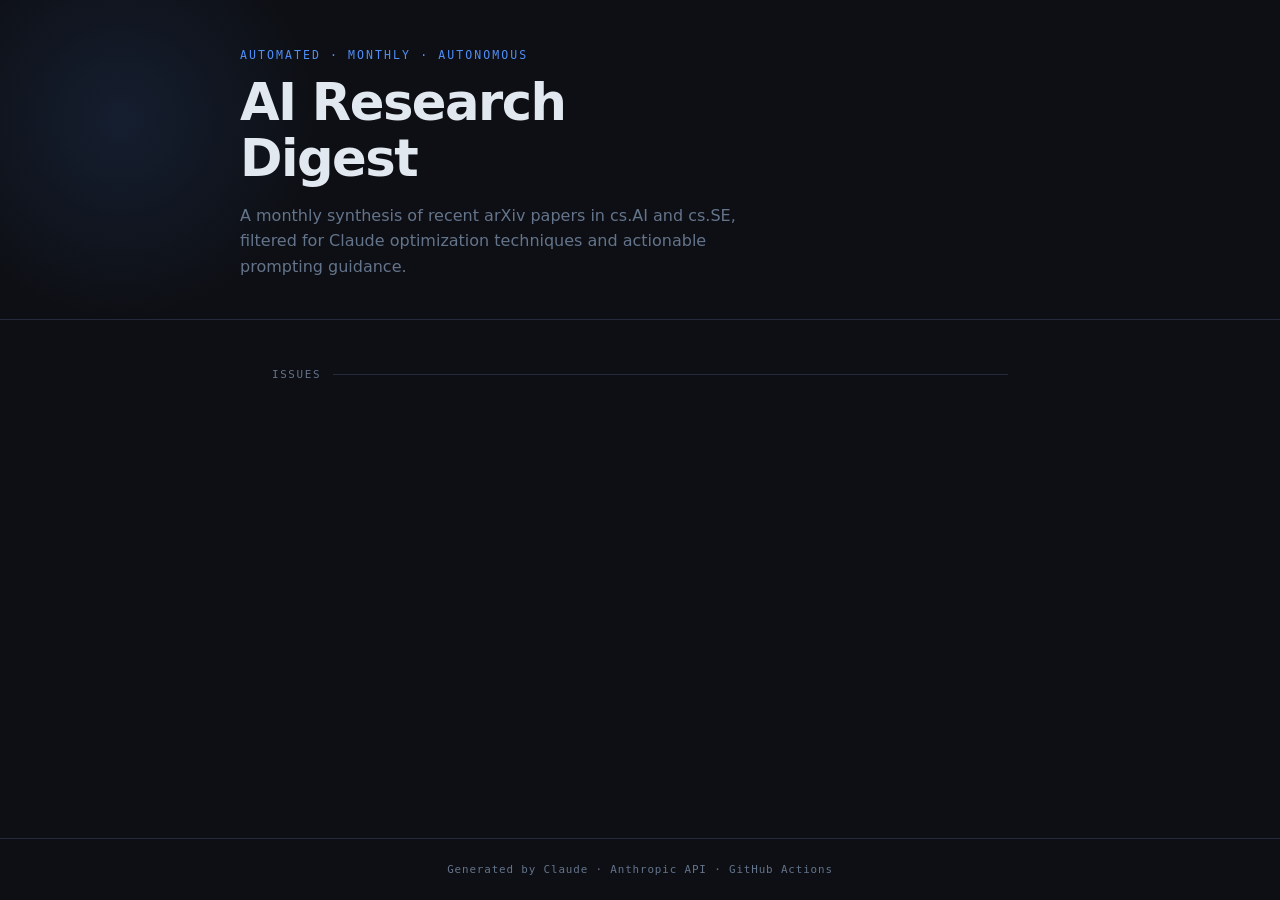
==== docs/index.html @ 98d7a3fe "replace weekly with monthly" ====
<!DOCTYPE html>
<html lang="en">
<head>
  <meta charset="UTF-8" />
  <meta name="viewport" content="width=device-width, initial-scale=1.0" />
  <title>AI Research Digest</title>
  <style>
    :root {
      --bg: #0d0f14;
      --surface: #161a24;
      --border: #252a3a;
      --accent: #4f8ef7;
      --accent2: #a78bfa;
      --text: #e2e8f0;
      --muted: #64748b;
      --font-mono: 'JetBrains Mono', 'Fira Code', monospace;
      --font-sans: 'DM Sans', system-ui, sans-serif;
    }

    @import url('https://fonts.googleapis.com/css2?family=DM+Sans:wght@300;400;500;600&family=JetBrains+Mono:wght@400;600&display=swap');

    *, *::before, *::after { box-sizing: border-box; margin: 0; padding: 0; }

    body {
      background: var(--bg);
      color: var(--text);
      font-family: var(--font-sans);
      min-height: 100vh;
      display: flex;
      flex-direction: column;
    }

    header {
      border-bottom: 1px solid var(--border);
      padding: 3rem 2rem 2.5rem;
      position: relative;
      overflow: hidden;
    }

    header::before {
      content: '';
      position: absolute;
      top: -80px; left: -80px;
      width: 400px; height: 400px;
      background: radial-gradient(circle, rgba(79,142,247,0.12) 0%, transparent 70%);
      pointer-events: none;
    }

    .header-inner {
      max-width: 800px;
      margin: 0 auto;
      position: relative;
    }

    .kicker {
      font-family: var(--font-mono);
      font-size: 0.72rem;
      letter-spacing: 0.18em;
      text-transform: uppercase;
      color: var(--accent);
      margin-bottom: 0.75rem;
    }

    h1 {
      font-size: clamp(2rem, 5vw, 3.2rem);
      font-weight: 600;
      letter-spacing: -0.03em;
      line-height: 1.1;
      background: linear-gradient(135deg, var(--text) 40%, var(--accent2));
      -webkit-background-clip: text;
      -webkit-text-fill-color: transparent;
      background-clip: text;
    }

    .subtitle {
      margin-top: 1rem;
      color: var(--muted);
      font-size: 1rem;
      font-weight: 300;
      max-width: 540px;
      line-height: 1.6;
    }

    main {
      flex: 1;
      max-width: 800px;
      width: 100%;
      margin: 0 auto;
      padding: 3rem 2rem;
    }

    .section-label {
      font-family: var(--font-mono);
      font-size: 0.68rem;
      letter-spacing: 0.15em;
      text-transform: uppercase;
      color: var(--muted);
      margin-bottom: 1.5rem;
      display: flex;
      align-items: center;
      gap: 0.75rem;
    }

    .section-label::after {
      content: '';
      flex: 1;
      height: 1px;
      background: var(--border);
    }

    ul.digest-list {
      list-style: none;
      display: flex;
      flex-direction: column;
      gap: 0.5rem;
    }

    .digest-list li {
      border: 1px solid var(--border);
      border-radius: 6px;
      transition: border-color 0.15s, background 0.15s;
    }

    .digest-list li:hover {
      border-color: var(--accent);
      background: rgba(79,142,247,0.04);
    }

    a.digest-link {
      display: flex;
      align-items: center;
      justify-content: space-between;
      padding: 0.9rem 1.1rem;
      color: var(--text);
      text-decoration: none;
      font-size: 0.9rem;
      font-family: var(--font-mono);
    }

    a.digest-link::after {
      content: '→';
      color: var(--muted);
      transition: color 0.15s, transform 0.15s;
    }

    .digest-list li:hover a.digest-link::after {
      color: var(--accent);
      transform: translateX(3px);
    }

    .empty-state {
      text-align: center;
      color: var(--muted);
      font-size: 0.9rem;
      padding: 4rem 0;
      border: 1px dashed var(--border);
      border-radius: 8px;
    }

    footer {
      border-top: 1px solid var(--border);
      padding: 1.5rem 2rem;
      text-align: center;
      font-family: var(--font-mono);
      font-size: 0.68rem;
      color: var(--muted);
      letter-spacing: 0.08em;
    }
  </style>
</head>
<body>
  <header>
    <div class="header-inner">
      <div class="kicker">Automated · Monthly · Autonomous</div>
      <h1>AI Research<br>Digest</h1>
      <p class="subtitle">
        A monthly synthesis of recent arXiv papers in cs.AI and cs.SE,
        filtered for Claude optimization techniques and actionable prompting guidance.
      </p>
    </div>
  </header>

  <main>
    <div class="section-label">Issues</div>

    <ul class="digest-list">
      <!-- DIGESTS -->
      <!-- New digest entries are injected above this line by digest.py -->
    </ul>

    <noscript>
      <div class="empty-state">No digests yet — the first one runs Monday.</div>
    </noscript>
  </main>

  <footer>Generated by Claude · Anthropic API · GitHub Actions</footer>
</body>
</html>
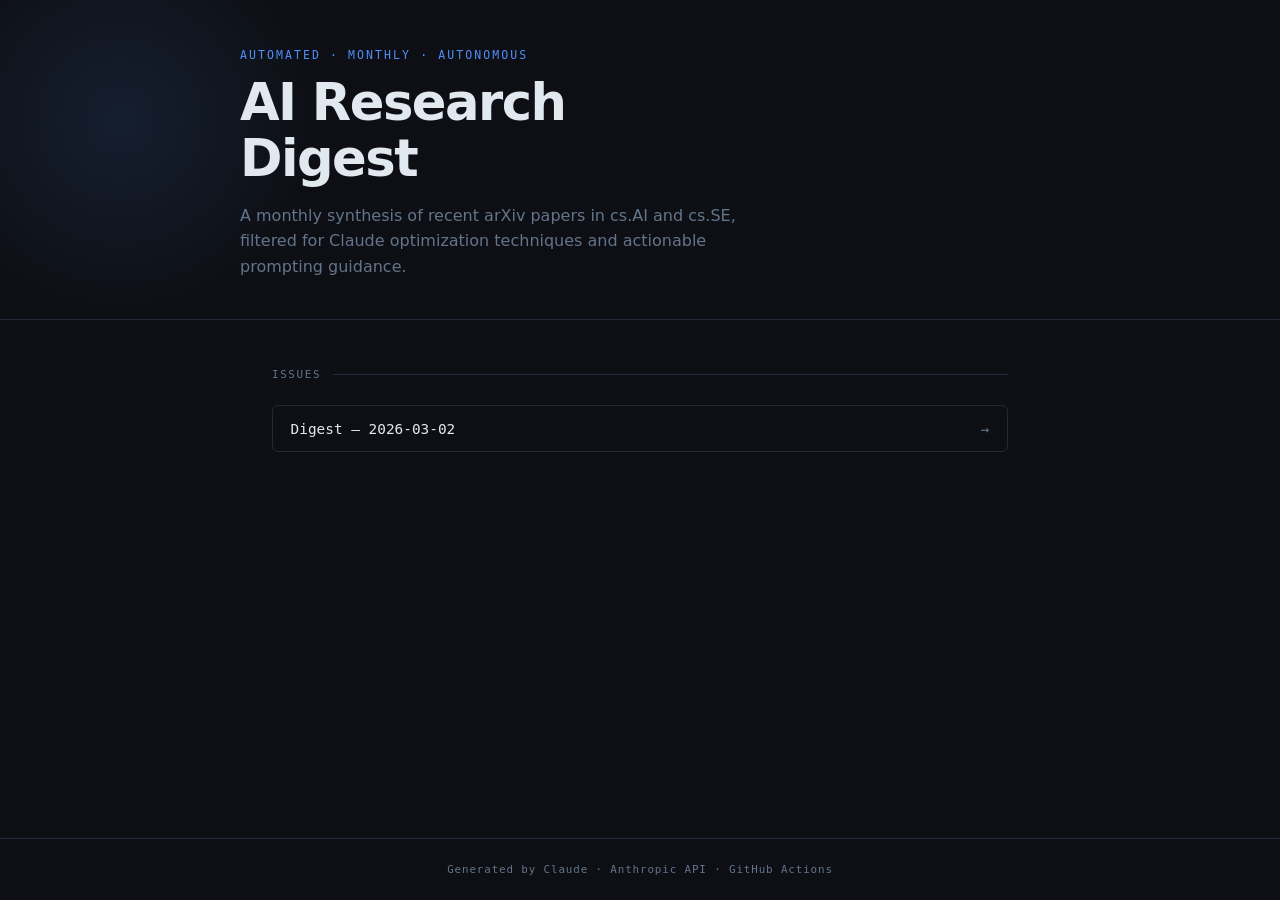
==== commit 8beb925f: "chore: weekly digest 2026-03-02" ====
--- a/docs/index.html
+++ b/docs/index.html
@@ -185,6 +185,7 @@
 
     <ul class="digest-list">
       <!-- DIGESTS -->
+      <li><a href="digests/2026-03-02.html" class="digest-link">Digest — 2026-03-02</a></li>
       <!-- New digest entries are injected above this line by digest.py -->
     </ul>
 
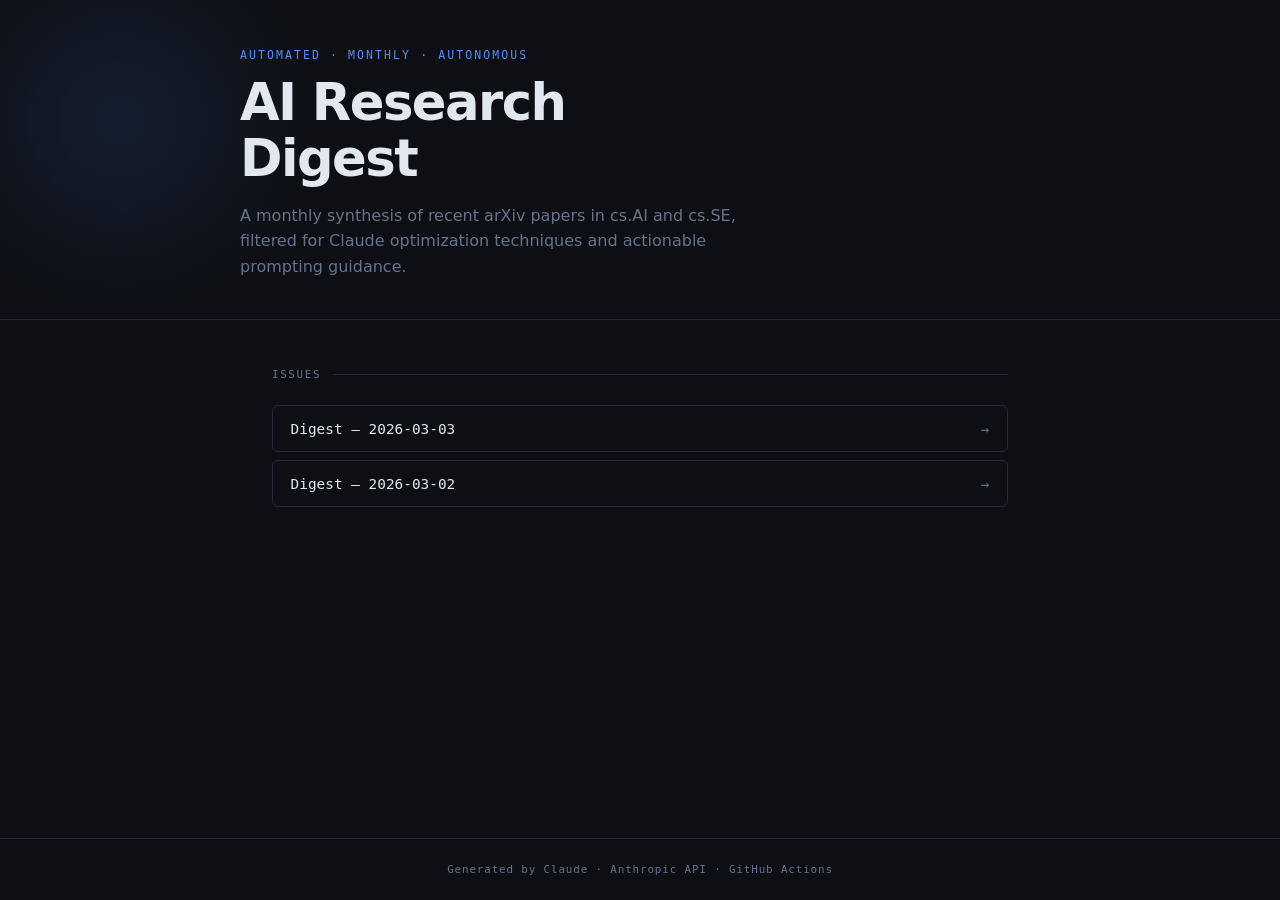
==== commit 0a538dc0: "chore: weekly digest 2026-03-03" ====
--- a/docs/index.html
+++ b/docs/index.html
@@ -185,6 +185,7 @@
 
     <ul class="digest-list">
       <!-- DIGESTS -->
+      <li><a href="digests/2026-03-03.html" class="digest-link">Digest — 2026-03-03</a></li>
       <li><a href="digests/2026-03-02.html" class="digest-link">Digest — 2026-03-02</a></li>
       <!-- New digest entries are injected above this line by digest.py -->
     </ul>
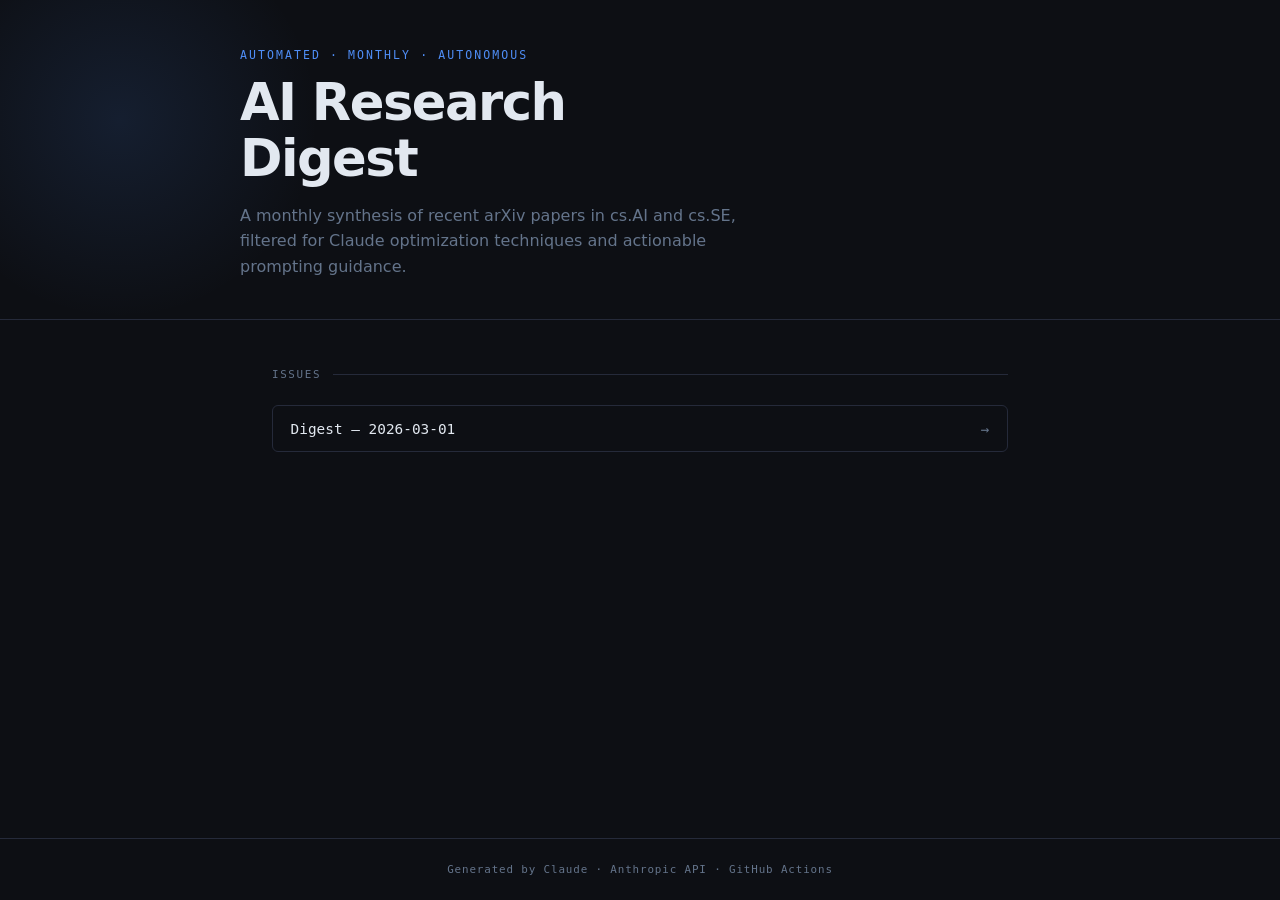
==== commit ef44602f: "chore: consolidate to single initial digest (issue #1, 2026-03-01) Remove old React+Tailwind digest " ====
--- a/docs/index.html
+++ b/docs/index.html
@@ -185,8 +185,7 @@
 
     <ul class="digest-list">
       <!-- DIGESTS -->
-      <li><a href="digests/2026-03-03.html" class="digest-link">Digest — 2026-03-03</a></li>
-      <li><a href="digests/2026-03-02.html" class="digest-link">Digest — 2026-03-02</a></li>
+      <li><a href="digests/2026-03-01.html" class="digest-link">Digest — 2026-03-01</a></li>
       <!-- New digest entries are injected above this line by digest.py -->
     </ul>
 
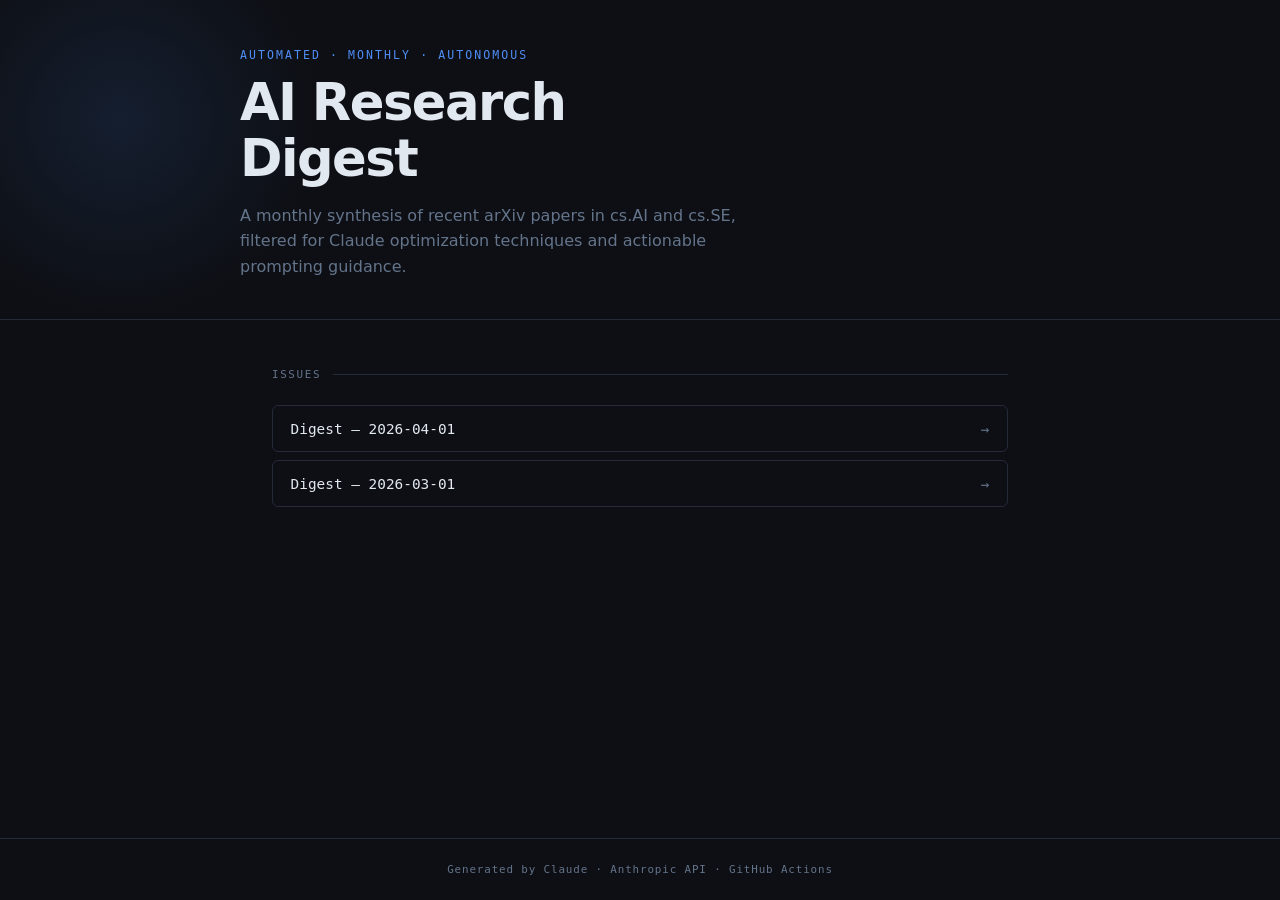
==== commit 04c092dd: "chore: weekly digest 2026-04-01" ====
--- a/docs/index.html
+++ b/docs/index.html
@@ -185,6 +185,7 @@
 
     <ul class="digest-list">
       <!-- DIGESTS -->
+      <li><a href="digests/2026-04-01.html" class="digest-link">Digest — 2026-04-01</a></li>
       <li><a href="digests/2026-03-01.html" class="digest-link">Digest — 2026-03-01</a></li>
       <!-- New digest entries are injected above this line by digest.py -->
     </ul>
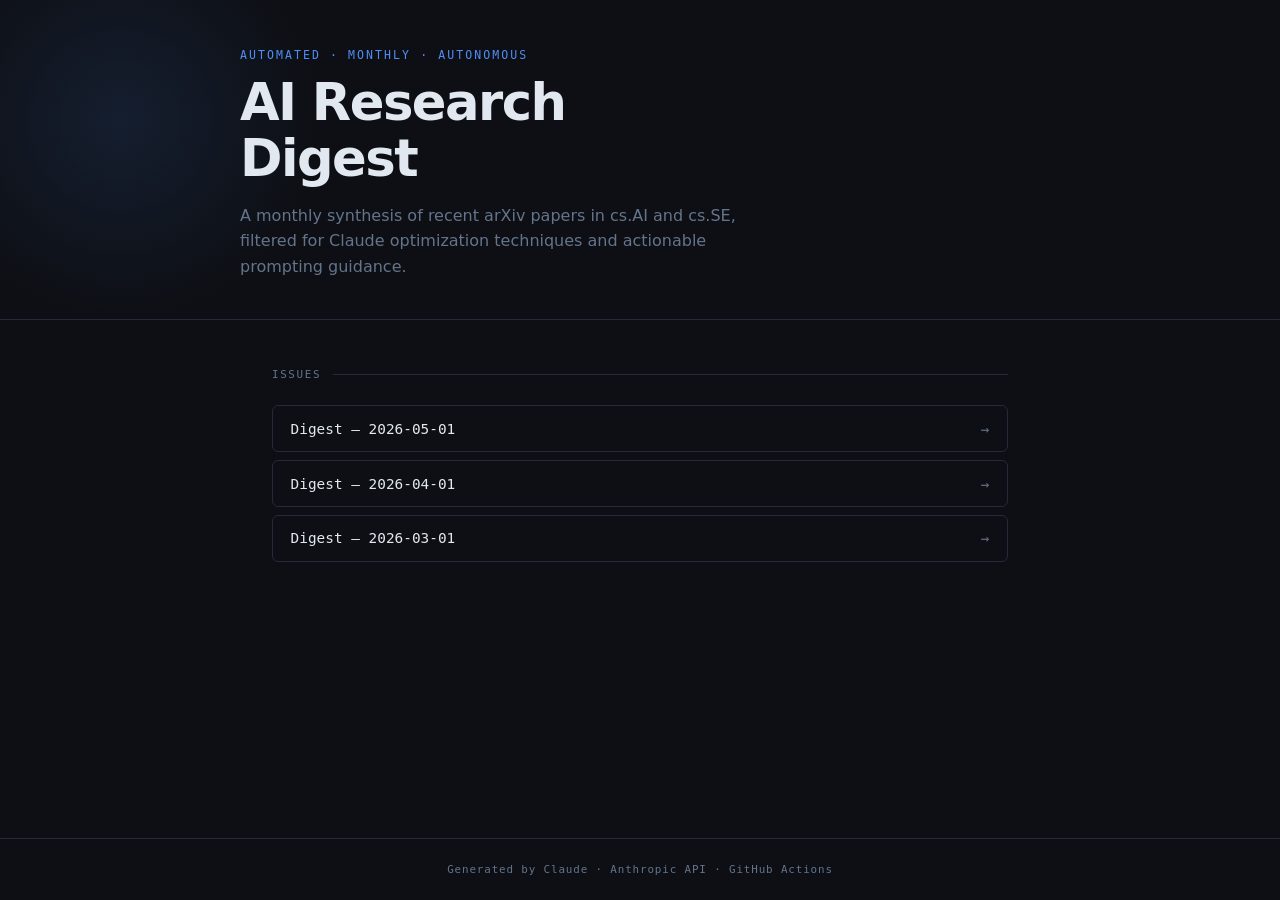
==== commit c700091a: "chore: weekly digest 2026-05-01" ====
--- a/docs/index.html
+++ b/docs/index.html
@@ -185,6 +185,7 @@
 
     <ul class="digest-list">
       <!-- DIGESTS -->
+      <li><a href="digests/2026-05-01.html" class="digest-link">Digest — 2026-05-01</a></li>
       <li><a href="digests/2026-04-01.html" class="digest-link">Digest — 2026-04-01</a></li>
       <li><a href="digests/2026-03-01.html" class="digest-link">Digest — 2026-03-01</a></li>
       <!-- New digest entries are injected above this line by digest.py -->
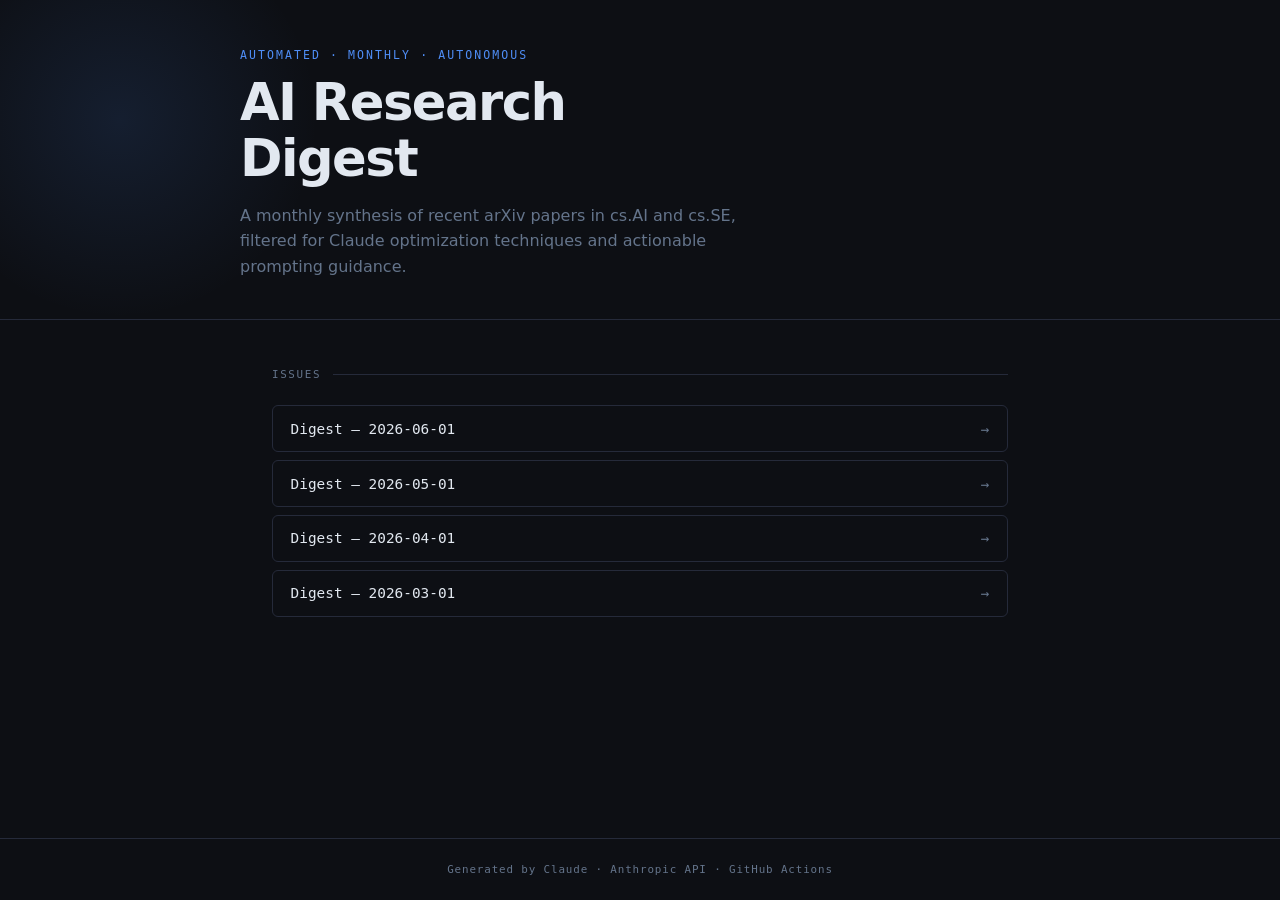
==== commit a6e02704: "chore: weekly digest 2026-06-01" ====
--- a/docs/index.html
+++ b/docs/index.html
@@ -185,6 +185,7 @@
 
     <ul class="digest-list">
       <!-- DIGESTS -->
+      <li><a href="digests/2026-06-01.html" class="digest-link">Digest — 2026-06-01</a></li>
       <li><a href="digests/2026-05-01.html" class="digest-link">Digest — 2026-05-01</a></li>
       <li><a href="digests/2026-04-01.html" class="digest-link">Digest — 2026-04-01</a></li>
       <li><a href="digests/2026-03-01.html" class="digest-link">Digest — 2026-03-01</a></li>
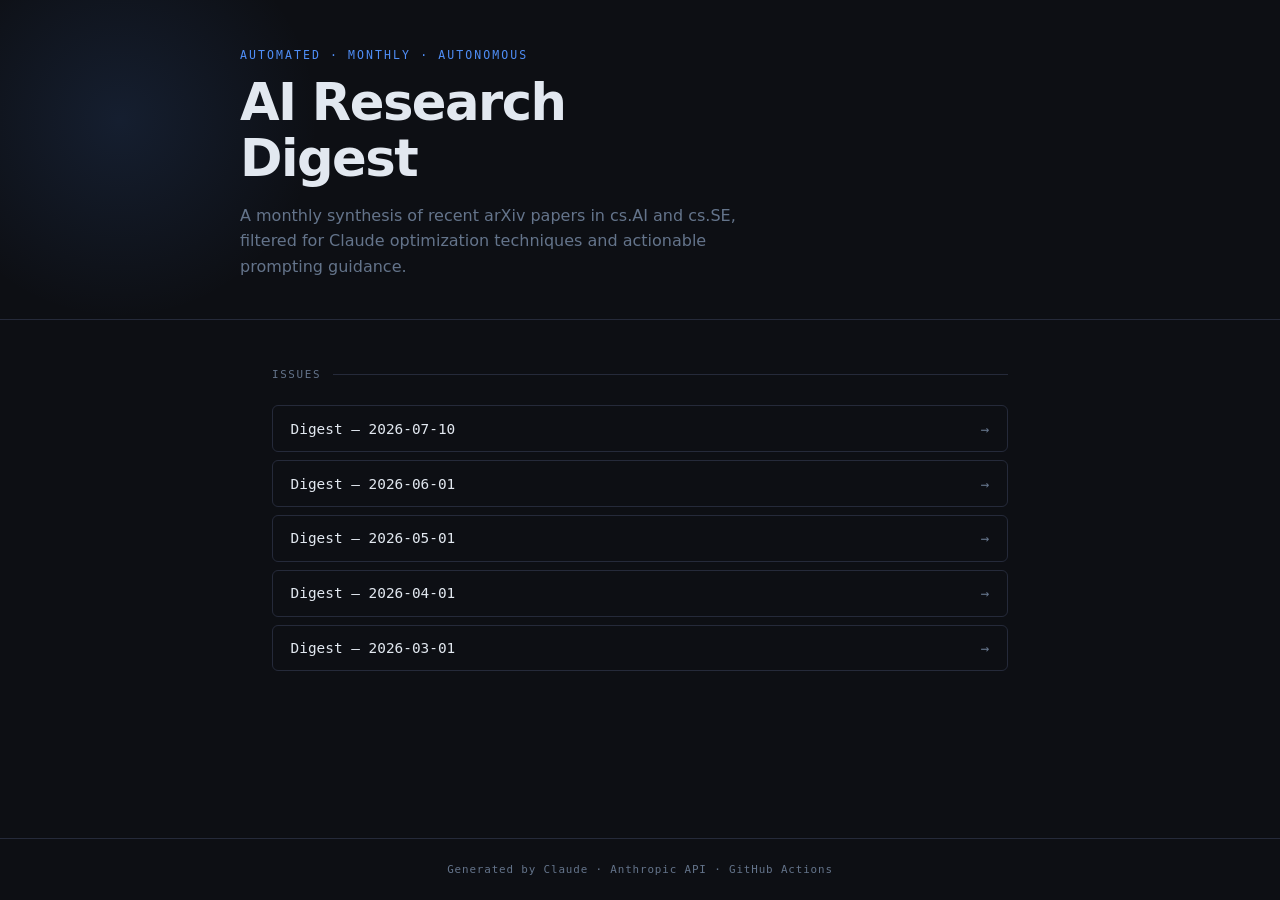
==== commit f241cf3e: "chore: weekly digest 2026-07-10" ====
--- a/docs/index.html
+++ b/docs/index.html
@@ -185,6 +185,7 @@
 
     <ul class="digest-list">
       <!-- DIGESTS -->
+      <li><a href="digests/2026-07-10.html" class="digest-link">Digest — 2026-07-10</a></li>
       <li><a href="digests/2026-06-01.html" class="digest-link">Digest — 2026-06-01</a></li>
       <li><a href="digests/2026-05-01.html" class="digest-link">Digest — 2026-05-01</a></li>
       <li><a href="digests/2026-04-01.html" class="digest-link">Digest — 2026-04-01</a></li>
